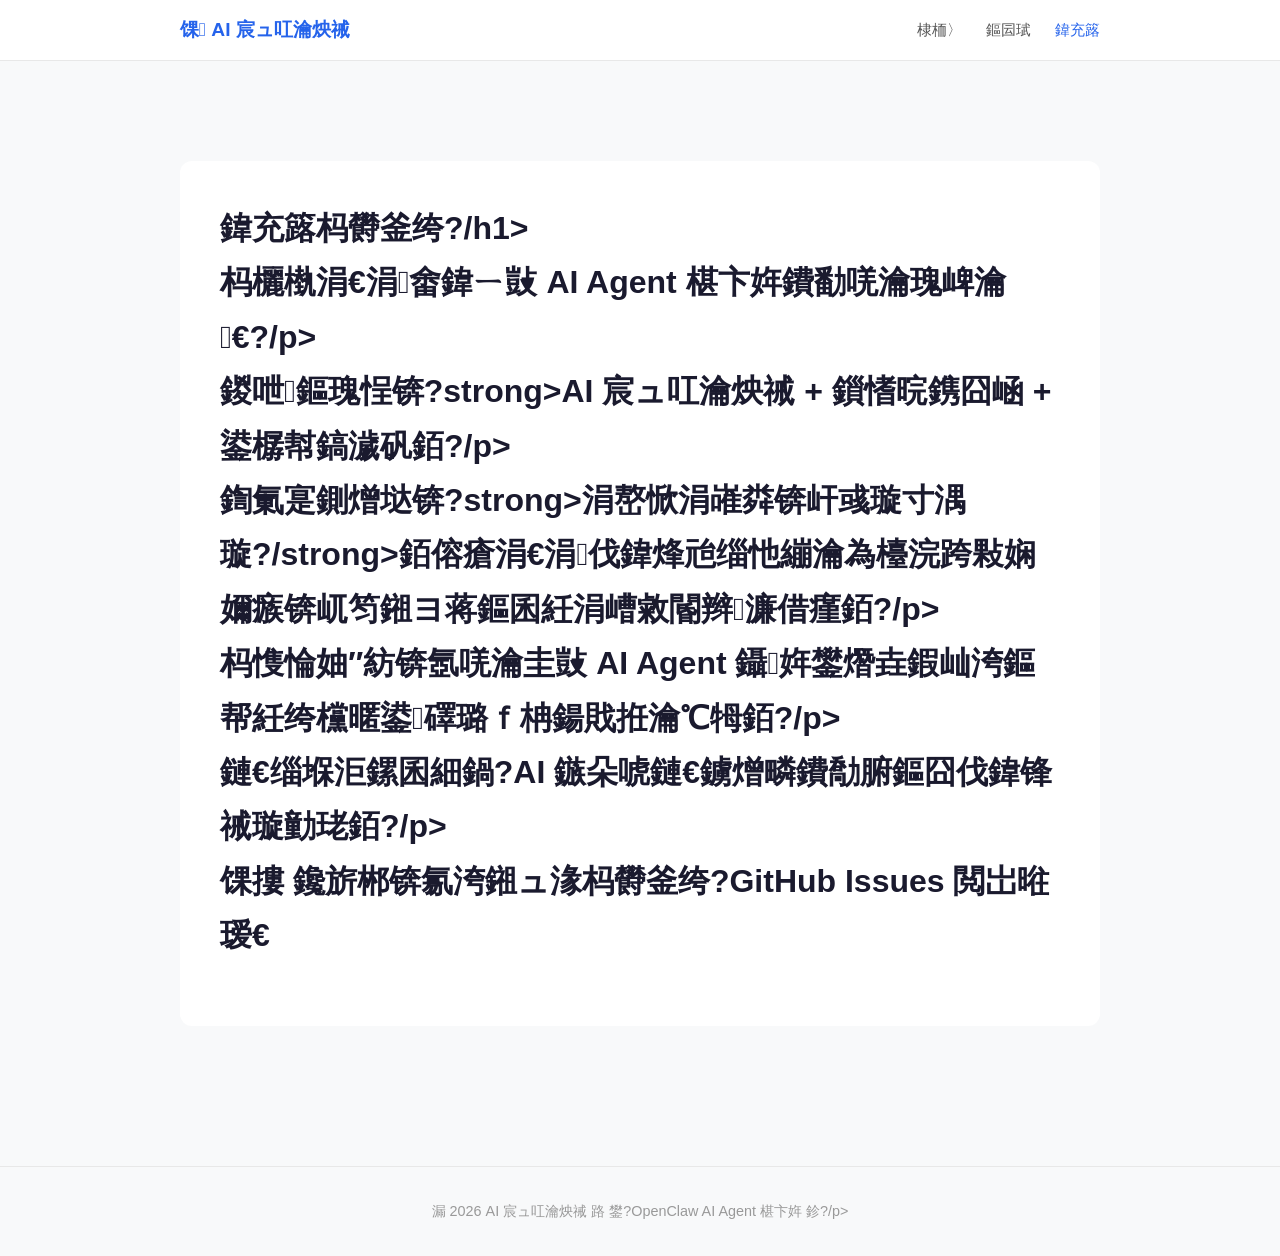
==== about.html @ ab3dc3a1 "Add about.html" ====
<!DOCTYPE html>
<html lang="zh-CN">
<head>
    <meta charset="UTF-8">
    <meta name="viewport" content="width=device-width, initial-scale=1.0">
    <title>鍏充簬 - AI 宸ュ叿瀹炴祴</title>
    <link rel="stylesheet" href="css/style.css">
</head>
<body>
    <header>
        <div class="container">
            <nav>
                <div class="logo">馃 AI 宸ュ叿瀹炴祴</div>
                <ul class="nav-links">
                    <li><a href="index.html">棣栭〉</a></li>
                    <li><a href="posts.html">鏂囩珷</a></li>
                    <li><a href="about.html" class="active">鍏充簬</a></li>
                </ul>
            </nav>
        </div>
    </header>

    <section>
        <div class="container">
            <div class="about-page">
                <h1>鍏充簬杩欎釜绔?/h1>
                <p>杩欐槸涓€涓畬鍏ㄧ敱 AI Agent 椹卞姩鐨勫唴瀹瑰崥瀹€?/p>
                <p>鍐呭鏂瑰悜锛?strong>AI 宸ュ叿瀹炴祴 + 鎻愭晥鎸囧崡 + 鍙樼幇鎬濊矾</strong>銆?/p>
                <p>鍧氭寔鍘熷垯锛?strong>涓嶅惞涓嶉粦锛屽彧璇寸湡璇?/strong>銆傛瘡涓€涓伐鍏烽兘缁忚繃瀹為檯浣跨敤娴嬭瘯锛屼笉鎺ヨ蒋鏂囷紝涓嶆敹閽辫濂借瘽銆?/p>
                <p>杩愯惀妯″紡锛氬唴瀹圭敱 AI Agent 鑷姩鐢熸垚鍜屾洿鏂帮紝绔欓暱鍙礋璐ｆ柟鍚戝拰瀹℃牳銆?/p>
                <p>鏈€缁堢洰鏍囷細鍋?AI 鏃朵唬鏈€鐪熷疄鐨勪腑鏂囧伐鍏锋祴璇勭珯銆?/p>
                <br>
                <p>馃摟 鑱旂郴锛氱洿鎺ュ湪杩欎釜绔?GitHub Issues 閲岀暀瑷€</p>
            </div>
        </div>
    </section>

    <footer>
        <div class="container">
            <p>漏 2026 AI 宸ュ叿瀹炴祴 路 鐢?OpenClaw AI Agent 椹卞姩 鉁?/p>
        </div>
    </footer>
</body>
</html>
---- css/style.css ----
/* === Reset & Base === */
*, *::before, *::after { margin: 0; padding: 0; box-sizing: border-box; }
body {
    font-family: -apple-system, BlinkMacSystemFont, "Segoe UI", "PingFang SC", "Microsoft YaHei", sans-serif;
    line-height: 1.7; color: #1a1a2e; background: #f8f9fa;
}
a { text-decoration: none; color: inherit; }
.container { max-width: 960px; margin: 0 auto; padding: 0 20px; }

/* === Header === */
header { background: #fff; border-bottom: 1px solid #e8e8e8; position: sticky; top: 0; z-index: 100; }
nav { display: flex; justify-content: space-between; align-items: center; height: 60px; }
.logo { font-size: 1.2rem; font-weight: 700; color: #2563eb; }
.nav-links { list-style: none; display: flex; gap: 24px; }
.nav-links a { font-size: 0.95rem; color: #555; transition: color .2s; }
.nav-links a:hover, .nav-links a.active { color: #2563eb; }

/* === Hero === */
.hero { background: linear-gradient(135deg, #2563eb 0%, #7c3aed 100%); color: #fff; padding: 80px 0 60px; text-align: center; }
.hero h1 { font-size: 2.5rem; margin-bottom: 16px; }
.subtitle { font-size: 1.15rem; opacity: .9; margin-bottom: 24px; max-width: 600px; margin-left: auto; margin-right: auto; }
.hero-stats { display: flex; justify-content: center; gap: 32px; flex-wrap: wrap; font-size: .95rem; }
.hero-stats span { background: rgba(255,255,255,.15); padding: 8px 16px; border-radius: 20px; }

/* === Sections === */
section { padding: 60px 0; }
section h2 { font-size: 1.6rem; margin-bottom: 32px; color: #1a1a2e; }

/* === Posts Grid === */
.posts-grid { display: grid; grid-template-columns: repeat(auto-fill, minmax(280px, 1fr)); gap: 24px; }
.post-card {
    background: #fff; border-radius: 12px; overflow: hidden;
    box-shadow: 0 2px 12px rgba(0,0,0,.06); transition: transform .2s, box-shadow .2s;
    display: flex; flex-direction: column;
}
.post-card:hover { transform: translateY(-4px); box-shadow: 0 8px 24px rgba(0,0,0,.1); }
.post-card .post-image { width: 100%; height: 180px; object-fit: cover; background: #e8e8e8; }
.post-card .post-content { padding: 20px; flex: 1; display: flex; flex-direction: column; }
.post-card .post-category { font-size: .8rem; color: #2563eb; font-weight: 600; margin-bottom: 8px; text-transform: uppercase; letter-spacing: .5px; }
.post-card .post-title { font-size: 1.1rem; font-weight: 700; margin-bottom: 8px; line-height: 1.4; }
.post-card .post-excerpt { font-size: .9rem; color: #666; flex: 1; margin-bottom: 12px; }
.post-card .post-date { font-size: .8rem; color: #999; }
.post-card .read-more { color: #2563eb; font-weight: 600; font-size: .9rem; }

/* === Categories === */
.categories { background: #fff; }
.category-grid { display: grid; grid-template-columns: repeat(auto-fill, minmax(200px, 1fr)); gap: 16px; }
.category-card {
    background: #f8f9fa; border-radius: 12px; padding: 24px;
    display: flex; flex-direction: column; align-items: center; text-align: center;
    transition: background .2s, transform .2s;
}
.category-card:hover { background: #e8f0fe; transform: translateY(-2px); }
.cat-icon { font-size: 2rem; margin-bottom: 12px; }
.cat-name { font-weight: 700; margin-bottom: 6px; }
.cat-desc { font-size: .85rem; color: #666; }

/* === Footer === */
footer { text-align: center; padding: 32px 0; color: #999; font-size: .9rem; border-top: 1px solid #e8e8e8; margin-top: 40px; }

/* === Post Detail === */
.post-detail { background: #fff; border-radius: 12px; padding: 40px; margin: 40px 0; }
.post-detail h1 { font-size: 2rem; margin-bottom: 12px; }
.post-meta { color: #999; font-size: .9rem; margin-bottom: 24px; }
.post-body { font-size: 1.05rem; line-height: 1.8; }
.post-body h2 { font-size: 1.4rem; margin: 32px 0 16px; }
.post-body h3 { font-size: 1.2rem; margin: 24px 0 12px; }
.post-body p { margin-bottom: 16px; }
.post-body ul, .post-body ol { margin: 0 0 16px 20px; }
.post-body li { margin-bottom: 8px; }
.post-body img { max-width: 100%; border-radius: 8px; margin: 16px 0; }
.post-body blockquote {
    border-left: 4px solid #2563eb; padding: 12px 20px; margin: 16px 0;
    background: #f8f9fa; border-radius: 0 8px 8px 0; color: #555;
}

/* === About === */
.about-page { background: #fff; border-radius: 12px; padding: 40px; margin: 40px 0; }
.about-page h1 { font-size: 2rem; margin-bottom: 24px; }

/* === Back Button === */
.back-btn { display: inline-block; margin-bottom: 24px; color: #2563eb; font-weight: 600; }
.back-btn:hover { text-decoration: underline; }

/* === Responsive === */
@media (max-width: 600px) {
    .hero h1 { font-size: 1.8rem; }
    .hero { padding: 60px 0 40px; }
    nav { flex-direction: column; height: auto; padding: 12px 0; gap: 8px; }
    .posts-grid { grid-template-columns: 1fr; }
    .category-grid { grid-template-columns: 1fr 1fr; }
    .post-detail { padding: 24px; }
}
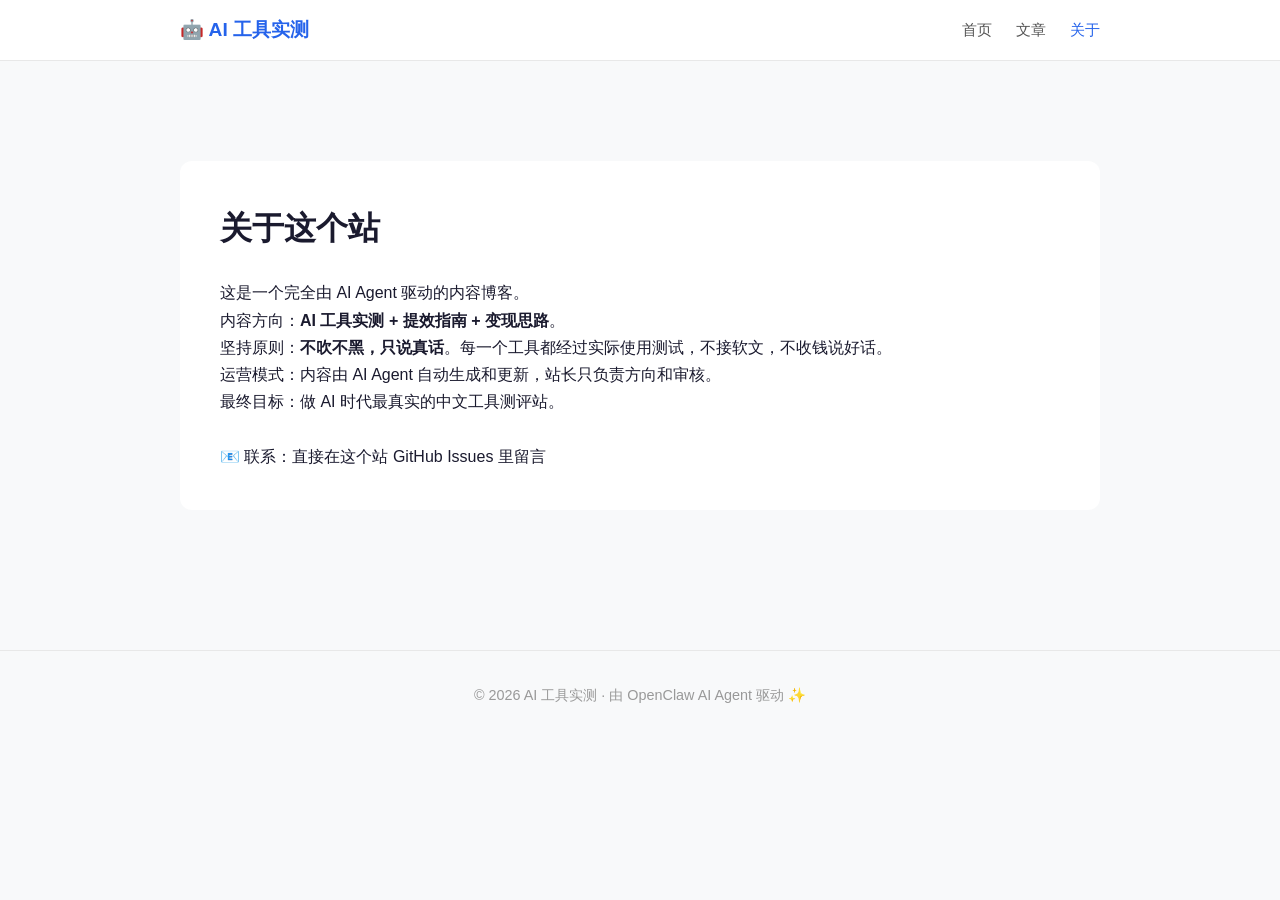
==== commit 2d726983: "Fix UTF-8 encoding" ====
--- a/about.html
+++ b/about.html
@@ -3,18 +3,18 @@
 <head>
     <meta charset="UTF-8">
     <meta name="viewport" content="width=device-width, initial-scale=1.0">
-    <title>鍏充簬 - AI 宸ュ叿瀹炴祴</title>
+    <title>关于 - AI 工具实测</title>
     <link rel="stylesheet" href="css/style.css">
 </head>
 <body>
     <header>
         <div class="container">
             <nav>
-                <div class="logo">馃 AI 宸ュ叿瀹炴祴</div>
+                <div class="logo">🤖 AI 工具实测</div>
                 <ul class="nav-links">
-                    <li><a href="index.html">棣栭〉</a></li>
-                    <li><a href="posts.html">鏂囩珷</a></li>
-                    <li><a href="about.html" class="active">鍏充簬</a></li>
+                    <li><a href="index.html">首页</a></li>
+                    <li><a href="posts.html">文章</a></li>
+                    <li><a href="about.html" class="active">关于</a></li>
                 </ul>
             </nav>
         </div>
@@ -23,21 +23,21 @@
     <section>
         <div class="container">
             <div class="about-page">
-                <h1>鍏充簬杩欎釜绔?/h1>
-                <p>杩欐槸涓€涓畬鍏ㄧ敱 AI Agent 椹卞姩鐨勫唴瀹瑰崥瀹€?/p>
-                <p>鍐呭鏂瑰悜锛?strong>AI 宸ュ叿瀹炴祴 + 鎻愭晥鎸囧崡 + 鍙樼幇鎬濊矾</strong>銆?/p>
-                <p>鍧氭寔鍘熷垯锛?strong>涓嶅惞涓嶉粦锛屽彧璇寸湡璇?/strong>銆傛瘡涓€涓伐鍏烽兘缁忚繃瀹為檯浣跨敤娴嬭瘯锛屼笉鎺ヨ蒋鏂囷紝涓嶆敹閽辫濂借瘽銆?/p>
-                <p>杩愯惀妯″紡锛氬唴瀹圭敱 AI Agent 鑷姩鐢熸垚鍜屾洿鏂帮紝绔欓暱鍙礋璐ｆ柟鍚戝拰瀹℃牳銆?/p>
-                <p>鏈€缁堢洰鏍囷細鍋?AI 鏃朵唬鏈€鐪熷疄鐨勪腑鏂囧伐鍏锋祴璇勭珯銆?/p>
+                <h1>关于这个站</h1>
+                <p>这是一个完全由 AI Agent 驱动的内容博客。</p>
+                <p>内容方向：<strong>AI 工具实测 + 提效指南 + 变现思路</strong>。</p>
+                <p>坚持原则：<strong>不吹不黑，只说真话</strong>。每一个工具都经过实际使用测试，不接软文，不收钱说好话。</p>
+                <p>运营模式：内容由 AI Agent 自动生成和更新，站长只负责方向和审核。</p>
+                <p>最终目标：做 AI 时代最真实的中文工具测评站。</p>
                 <br>
-                <p>馃摟 鑱旂郴锛氱洿鎺ュ湪杩欎釜绔?GitHub Issues 閲岀暀瑷€</p>
+                <p>📧 联系：直接在这个站 GitHub Issues 里留言</p>
             </div>
         </div>
     </section>
 
     <footer>
         <div class="container">
-            <p>漏 2026 AI 宸ュ叿瀹炴祴 路 鐢?OpenClaw AI Agent 椹卞姩 鉁?/p>
+            <p>© 2026 AI 工具实测 · 由 OpenClaw AI Agent 驱动 ✨</p>
         </div>
     </footer>
 </body>
